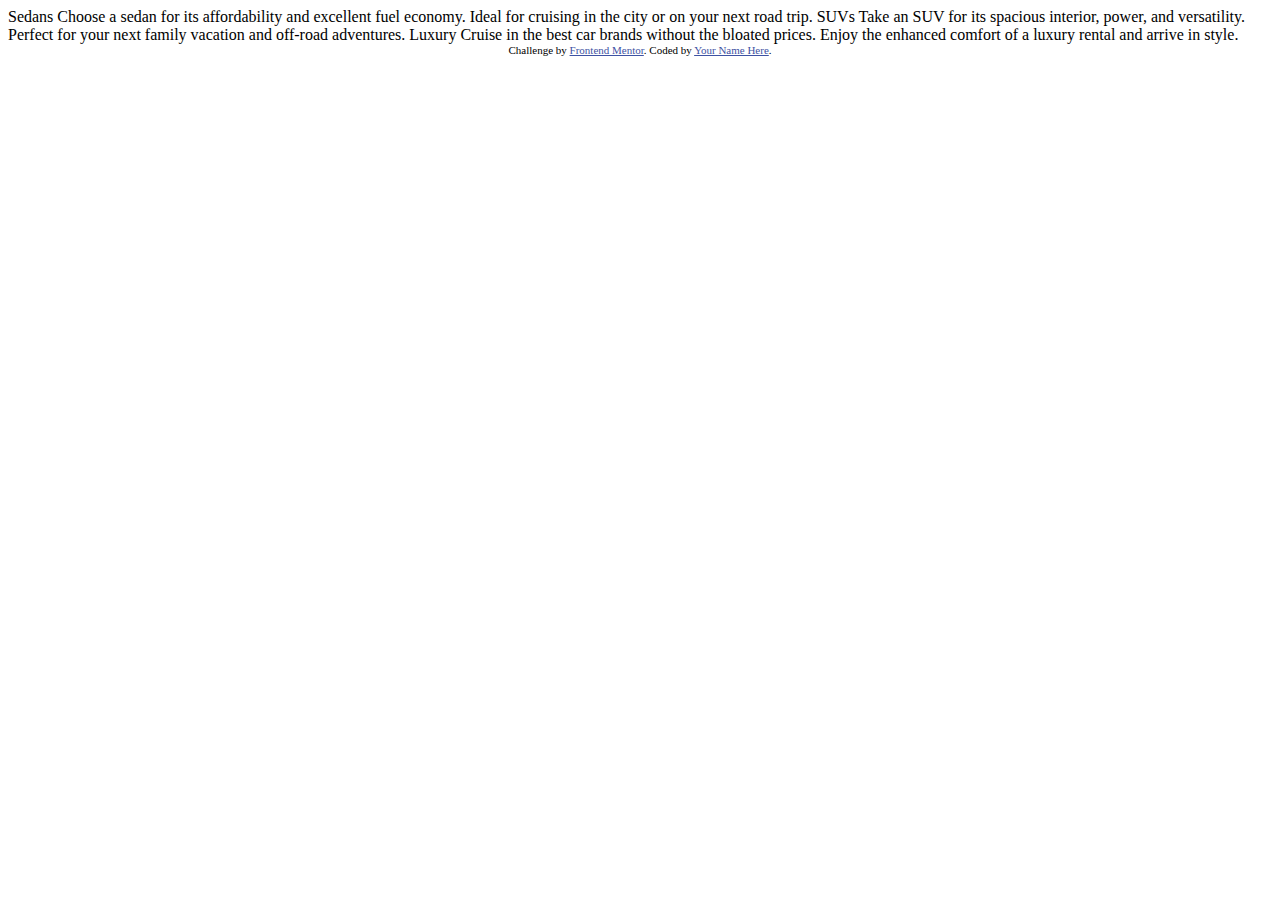
==== Main/index.html @ d18fe256 "Stage 1" ====
<!DOCTYPE html>
<html lang="en">
<head>
  <meta charset="UTF-8">
  <meta name="viewport" content="width=device-width, initial-scale=1.0"> <!-- displays site properly based on user's device -->

  <link rel="icon" type="image/png" sizes="32x32" href="./images/favicon-32x32.png">
  
  <title>Frontend Mentor | 3-column preview card component</title>

  <!-- Feel free to remove these styles or customise in your own stylesheet 👍 -->
  <style>
    .attribution { font-size: 11px; text-align: center; }
    .attribution a { color: hsl(228, 45%, 44%); }
  </style>
</head>
<body>
  
  Sedans
  Choose a sedan for its affordability and excellent fuel economy. Ideal for cruising in the city 
  or on your next road trip.

  SUVs
  Take an SUV for its spacious interior, power, and versatility. Perfect for your next family vacation 
  and off-road adventures.

  Luxury
  Cruise in the best car brands without the bloated prices. Enjoy the enhanced comfort of a luxury 
  rental and arrive in style.
  
  <div class="attribution">
    Challenge by <a href="https://www.frontendmentor.io?ref=challenge" target="_blank">Frontend Mentor</a>. 
    Coded by <a href="#">Your Name Here</a>.
  </div>
</body>
</html>
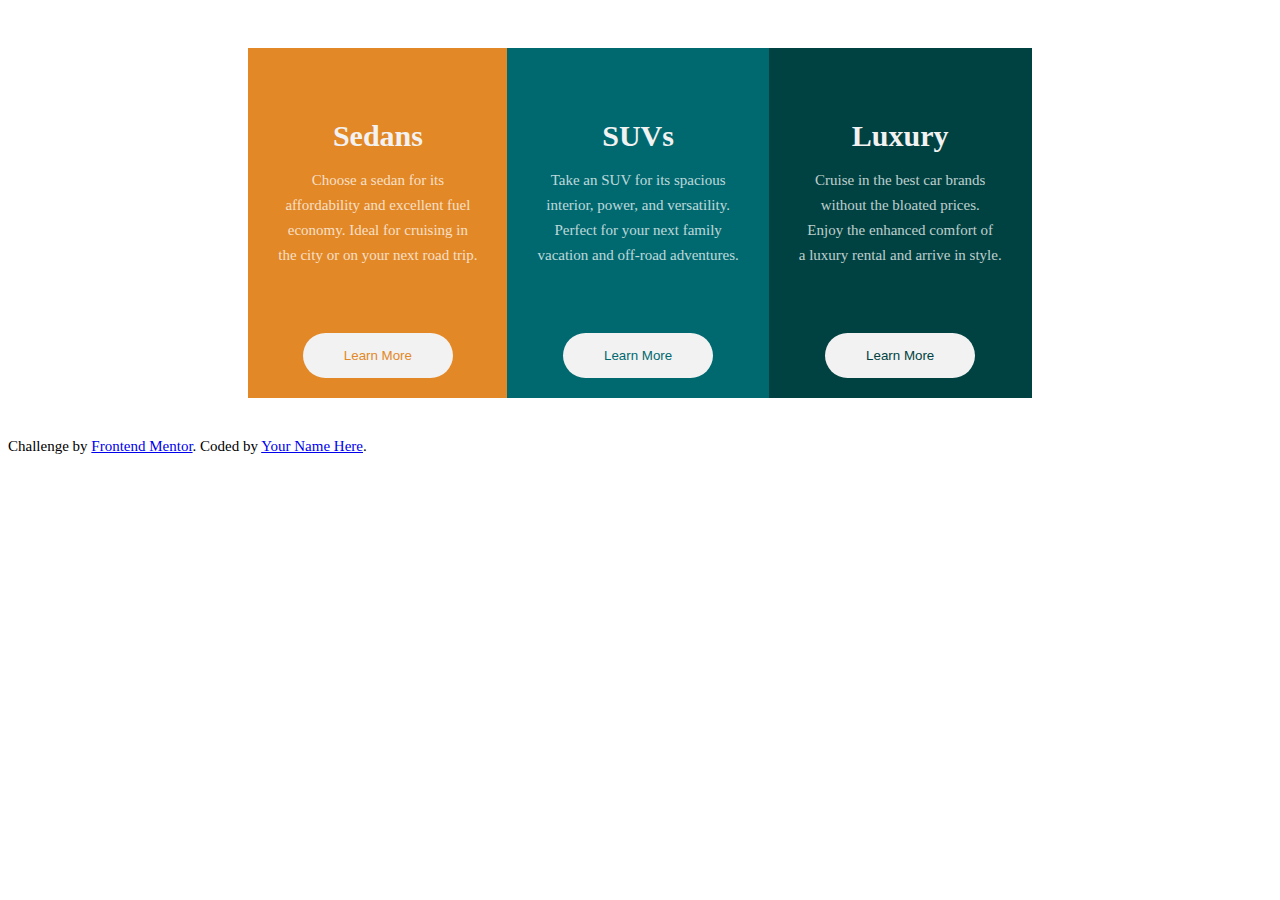
==== commit 121555ca: "Stage 2 Flexbox" ====
--- a/Main/index.html
+++ b/Main/index.html
@@ -1,36 +1,77 @@
 <!DOCTYPE html>
 <html lang="en">
-<head>
-  <meta charset="UTF-8">
-  <meta name="viewport" content="width=device-width, initial-scale=1.0"> <!-- displays site properly based on user's device -->
+  <head>
+    <meta charset="UTF-8" />
+    <meta name="viewport" content="width=device-width, initial-scale=1.0" />
+    <!-- displays site properly based on user's device -->
 
-  <link rel="icon" type="image/png" sizes="32x32" href="./images/favicon-32x32.png">
-  
-  <title>Frontend Mentor | 3-column preview card component</title>
+    <link
+      rel="icon"
+      type="image/png"
+      sizes="32x32"
+      href="./images/favicon-32x32.png"
+    />
+    <link rel="stylesheet" href="styles.css" />
+    <link
+      rel="stylesheet"
+      href="https://fonts.google.com/specimen/Lexend+Deca"
+    />
 
-  <!-- Feel free to remove these styles or customise in your own stylesheet 👍 -->
-  <style>
-    .attribution { font-size: 11px; text-align: center; }
-    .attribution a { color: hsl(228, 45%, 44%); }
-  </style>
-</head>
-<body>
-  
-  Sedans
-  Choose a sedan for its affordability and excellent fuel economy. Ideal for cruising in the city 
-  or on your next road trip.
+    <title>Frontend Mentor | 3-column preview card component</title>
 
-  SUVs
-  Take an SUV for its spacious interior, power, and versatility. Perfect for your next family vacation 
-  and off-road adventures.
+    <!-- Feel free to remove these styles or customise in your own stylesheet 👍 -->
+  </head>
+  <body>
+    <section>
+      <main id="main_box">
+        <div class="sedans_box">
+          <img src="images/icon-sedans.svg" alt="" />
+          <h1>Sedans</h1>
+          <p>
+            Choose a sedan for its <br />
+            affordability and excellent fuel <br />
+            economy. Ideal for cruising in <br />
+            the city or on your next road trip.
+          </p>
+          <br />
+          <br />
+          <button class="btn_1">Learn More</button>
+        </div>
 
-  Luxury
-  Cruise in the best car brands without the bloated prices. Enjoy the enhanced comfort of a luxury 
-  rental and arrive in style.
-  
-  <div class="attribution">
-    Challenge by <a href="https://www.frontendmentor.io?ref=challenge" target="_blank">Frontend Mentor</a>. 
-    Coded by <a href="#">Your Name Here</a>.
-  </div>
-</body>
-</html>+        <div class="suvs_box">
+          <img src="images/icon-suvs.svg" alt="" />
+          <h1>SUVs</h1>
+          <p>
+            Take an SUV for its spacious <br />
+            interior, power, and versatility. <br />
+            Perfect for your next family <br />
+            vacation and off-road adventures.
+          </p>
+          <br />
+          <br />
+          <button class="btn_2">Learn More</button>
+        </div>
+        <div class="luxury_box">
+          <img src="images/icon-luxury.svg" alt="" />
+          <h1>Luxury</h1>
+          <p>
+            Cruise in the best car brands <br />
+            without the bloated prices. <br />
+            Enjoy the enhanced comfort of <br />
+            a luxury rental and arrive in style.
+          </p>
+          <br />
+          <br />
+          <button class="btn_3">Learn More</button>
+        </div>
+      </main>
+    </section>
+
+    <div class="attribution">
+      Challenge by
+      <a href="https://www.frontendmentor.io?ref=challenge" target="_blank"
+        >Frontend Mentor</a
+      >. Coded by <a href="#">Your Name Here</a>.
+    </div>
+  </body>
+</html>
--- a/Main/styles.css
+++ b/Main/styles.css
@@ -0,0 +1,117 @@
+body {
+  box-sizing: content-box;
+  font-size: 15px;
+}
+@font-face {
+  font-family: Lexend Deca;
+  src: url("https://fonts.google.com/specimen/Lexend+Deca");
+  font-weight: 400;
+}
+
+@font-face {
+  font-family: Big Shoulders Display;
+  src: url("https://fonts.google.com/specimen/Big+Shoulders+Display");
+  font-weight: 700;
+}
+@media only screen and (max-width: 375px) {
+  #main_box {
+    border: solid 2px red;
+    text-align: center;
+    display: flex;
+    flex-direction: column;
+    flex-wrap: nowrap;
+    justify-content: center;
+    align-items: center;
+    align-content: space-between;
+  }
+  .sedans_box {
+    border: solid 2px blue;
+    background-color: hsl(31, 77%, 52%);
+    padding: 30px 30px;
+    align-content: center;
+  }
+  .suvs_box {
+    border: solid 2px blueviolet;
+    background-color: hsl(184, 100%, 22%);
+    padding: 30px 30px;
+  }
+  .luxury_box {
+    border: solid 2px darkorange;
+    background-color: hsl(179, 100%, 13%);
+    padding: 30px 30px;
+  }
+}
+
+@media screen and (min-width: 375px) {
+  #main_box {
+    display: flex;
+    flex-direction: row;
+    flex-wrap: nowrap;
+    justify-content: center;
+    align-items: stretch;
+    align-content: space-between;
+    text-align: center;
+    height: 350px;
+    padding: 40px 20px;
+    line-height: 25px;
+  }
+  .sedans_box {
+    padding: 30px 5px;
+  }
+  .luxury_box {
+    padding: 30px 5px;
+  }
+  .luxury_box {
+    padding: 30px 5px;
+  }
+  .sedans_box {
+    background-color: hsl(31, 77%, 52%);
+    padding: 30px 30px;
+    align-content: center;
+  }
+  .suvs_box {
+    background-color: hsl(184, 100%, 22%);
+    padding: 30px 30px;
+  }
+  .luxury_box {
+    background-color: hsl(179, 100%, 13%);
+    padding: 30px 30px;
+  }
+}
+
+p {
+  color: hsla(0, 0%, 100%, 0.75);
+  font-family: Lexend Deca;
+  font-weight: 400;
+}
+
+h1 {
+  color: hsl(0, 0%, 95%);
+  font-family: Big Shoulders Display;
+  font-weight: 700;
+}
+
+.btn_1 {
+  color: hsl(31, 77%, 52%);
+  background-color: hsl(0, 0%, 95%);
+  width: 150px;
+  height: 45px;
+  border-radius: 25px;
+  border: none;
+}
+.btn_2 {
+  color: hsl(184, 100%, 22%);
+  background-color: hsl(0, 0%, 95%);
+  width: 150px;
+  height: 45px;
+  border-radius: 25px;
+  border: none;
+}
+.btn_3 {
+  color: hsl(179, 100%, 13%);
+  background-color: hsl(0, 0%, 95%);
+  width: 150px;
+  height: 45px;
+  border-radius: 25px;
+  border: none;
+}
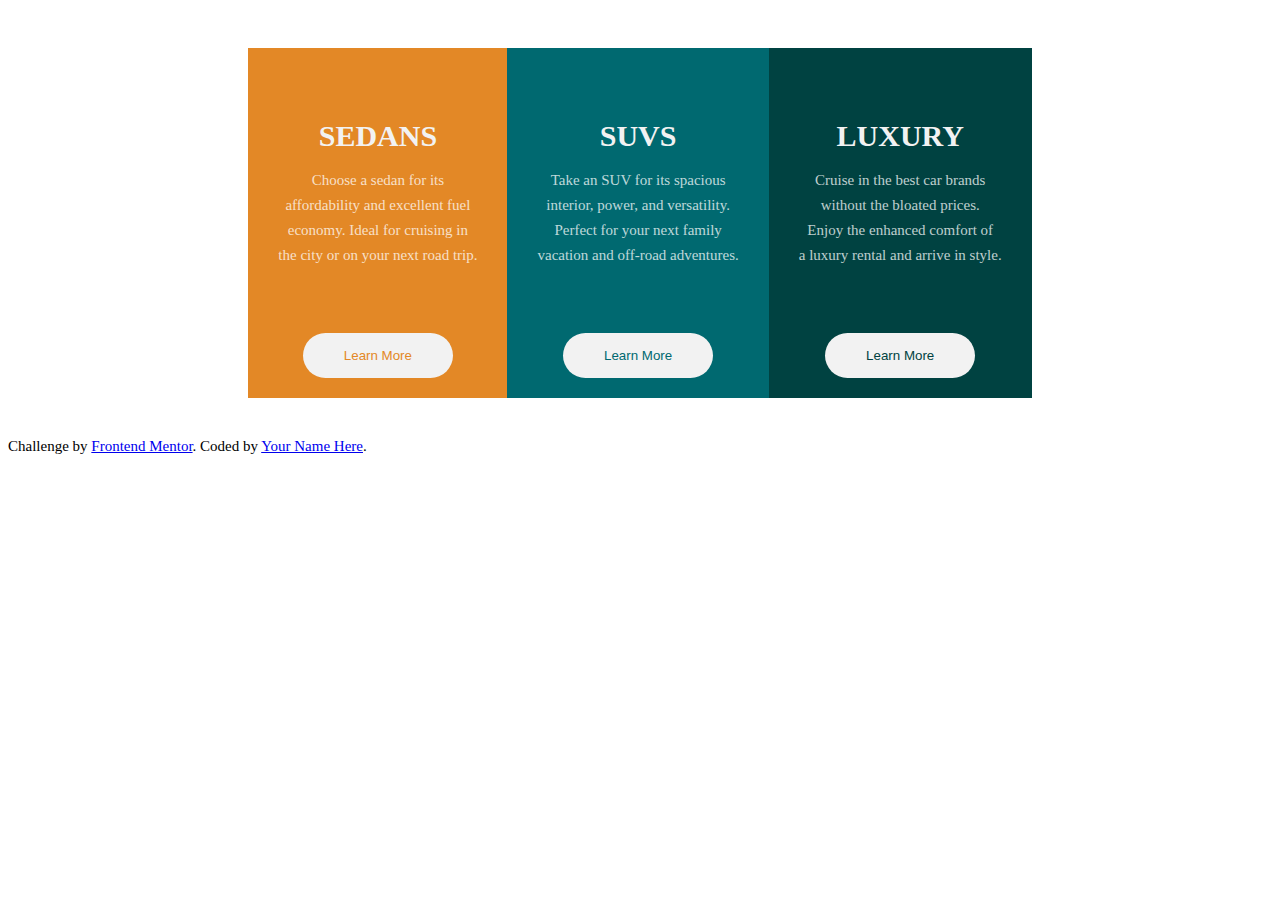
==== commit 25c10803: "Stage 3 Flexbox" ====
--- a/Main/index.html
+++ b/Main/index.html
@@ -26,7 +26,7 @@
       <main id="main_box">
         <div class="sedans_box">
           <img src="images/icon-sedans.svg" alt="" />
-          <h1>Sedans</h1>
+          <h1>SEDANS</h1>
           <p>
             Choose a sedan for its <br />
             affordability and excellent fuel <br />
@@ -37,10 +37,9 @@
           <br />
           <button class="btn_1">Learn More</button>
         </div>
-
         <div class="suvs_box">
           <img src="images/icon-suvs.svg" alt="" />
-          <h1>SUVs</h1>
+          <h1>SUVS</h1>
           <p>
             Take an SUV for its spacious <br />
             interior, power, and versatility. <br />
@@ -52,8 +51,8 @@
           <button class="btn_2">Learn More</button>
         </div>
         <div class="luxury_box">
-          <img src="images/icon-luxury.svg" alt="" />
-          <h1>Luxury</h1>
+          <img src="images/icon-luxury.svg" alt=""/>
+          <h1>LUXURY</h1>
           <p>
             Cruise in the best car brands <br />
             without the bloated prices. <br />
--- a/Main/styles.css
+++ b/Main/styles.css
@@ -13,9 +13,8 @@
   src: url("https://fonts.google.com/specimen/Big+Shoulders+Display");
   font-weight: 700;
 }
-@media only screen and (max-width: 375px) {
+@media only screen and (max-width: 376px) {
   #main_box {
-    border: solid 2px red;
     text-align: center;
     display: flex;
     flex-direction: column;
@@ -25,24 +24,24 @@
     align-content: space-between;
   }
   .sedans_box {
-    border: solid 2px blue;
     background-color: hsl(31, 77%, 52%);
     padding: 30px 30px;
     align-content: center;
+    text-align: left;
   }
   .suvs_box {
-    border: solid 2px blueviolet;
     background-color: hsl(184, 100%, 22%);
     padding: 30px 30px;
+    text-align: left
   }
   .luxury_box {
-    border: solid 2px darkorange;
     background-color: hsl(179, 100%, 13%);
-    padding: 30px 30px;
+    padding: 40px 30px;
+    text-align: left
   }
 }
 
-@media screen and (min-width: 375px) {
+@media screen and (min-width: 376px) {
   #main_box {
     display: flex;
     flex-direction: row;
@@ -56,27 +55,21 @@
     line-height: 25px;
   }
   .sedans_box {
-    padding: 30px 5px;
-  }
-  .luxury_box {
-    padding: 30px 5px;
-  }
-  .luxury_box {
-    padding: 30px 5px;
-  }
-  .sedans_box {
     background-color: hsl(31, 77%, 52%);
     padding: 30px 30px;
-    align-content: center;
+    align-content: left;
   }
   .suvs_box {
     background-color: hsl(184, 100%, 22%);
     padding: 30px 30px;
+    align-content: left;
   }
   .luxury_box {
     background-color: hsl(179, 100%, 13%);
     padding: 30px 30px;
+    align-content: left;
   }
+
 }
 
 p {
